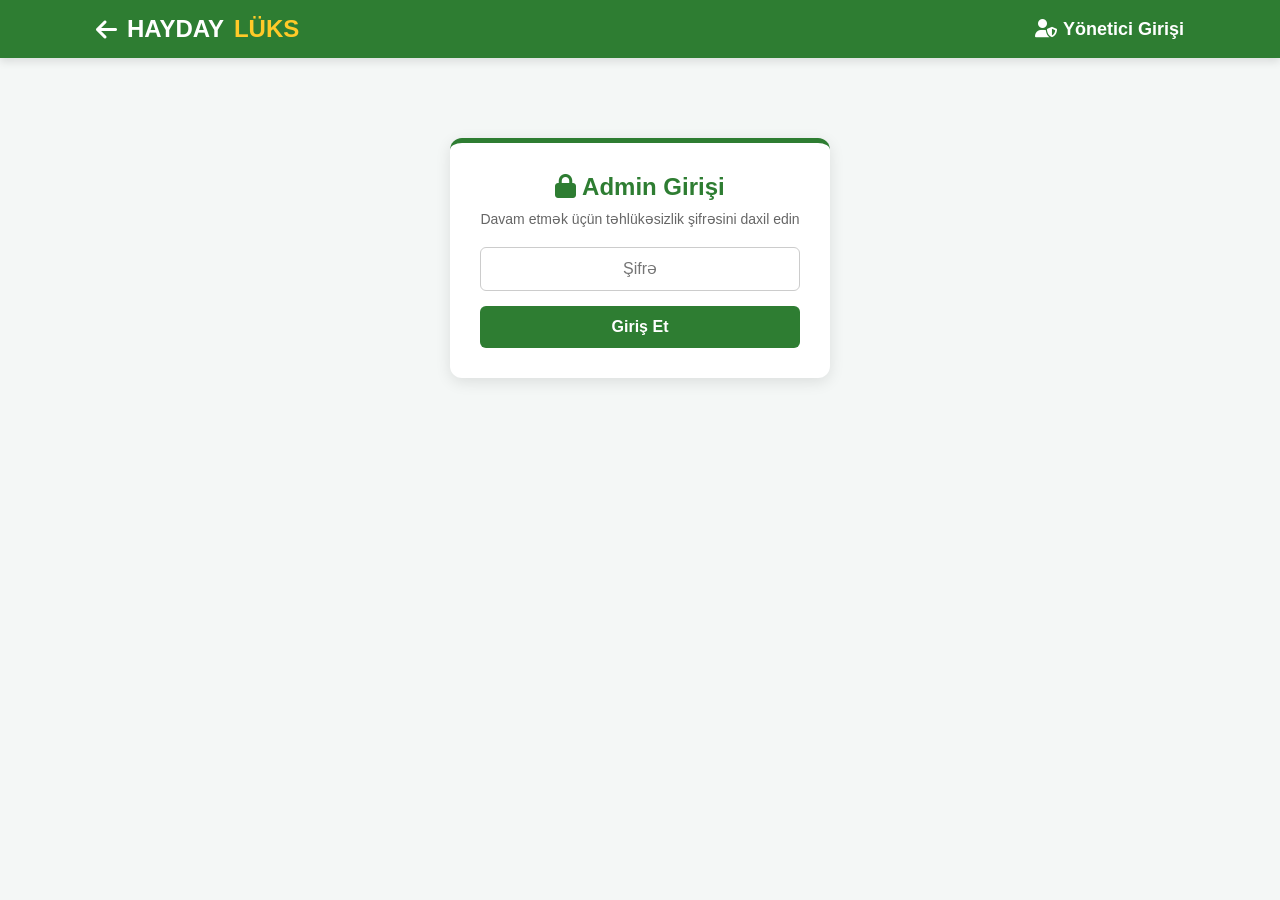
==== admin.html @ 166b3809 "Add files via upload" ====
<!DOCTYPE html>
<html lang="az">
<head>
    <meta charset="UTF-8">
    <meta name="viewport" content="width=device-width, initial-scale=1.0">
    <title>Admin Paneli - HAYDAYLÜKS</title>
    <link rel="stylesheet" href="https://cdnjs.cloudflare.com/ajax/libs/font-awesome/6.4.0/css/all.min.css">
    <link rel="stylesheet" href="style.css">
</head>
<body>

    <nav class="navbar">
        <div class="nav-container">
            <a href="index.html" class="logo"><i class="fas fa-arrow-left"></i> HAYDAY<span>LÜKS</span></a>
            <span style="font-weight: bold; font-size: 18px;"><i class="fas fa-user-shield"></i> Yönetici Girişi</span>
        </div>
    </nav>

    <div class="admin-login-container" id="admin-login-box">
        <div class="login-card">
            <h2><i class="fas fa-lock"></i> Admin Girişi</h2>
            <p>Davam etmək üçün təhlükəsizlik şifrəsini daxil edin</p>
            <input type="password" id="admin-pass-input" placeholder="Şifrə">
            <button id="admin-login-btn">Giriş Et</button>
        </div>
    </div>

    <main class="shop-container hidden" id="admin-main-panel">
        <div class="admin-page-layout">
            
            <section class="admin-form-section">
                <h3><i class="fas fa-plus-circle"></i> Yeni Məhsul Vitrini</h3>
                <form id="product-form">
                    <div class="form-group">
                        <label for="prod-name">Məhsulun Adı:</label>
                        <input type="text" id="prod-name" placeholder="Məs: Mişar (Saw) - 50 Ədəd" required>
                    </div>

                    <div class="form-group">
                        <label>Şəkil Əlavə Etmə Üsulu:</label>
                        <select id="image-source-select">
                            <option value="url">İnternet Linki (URL) ilə</option>
                            <option value="file">Qalereyadan / Fayldan Yüklə</option>
                        </select>
                    </div>

                    <div class="form-group" id="url-image-group">
                        <label for="prod-image-url">Məhsul Şəkli (URL Link):</label>
                        <input type="url" id="prod-image-url" placeholder="Şəklin internet linkini yapışdırın">
                    </div>

                    <div class="form-group hidden" id="file-image-group">
                        <label for="prod-image-file">Qalereyadan Şəkil Seç:</label>
                        <input type="file" id="prod-image-file" accept="image/*">
                    </div>

                    <div class="form-group">
                        <label for="prod-price">Satış Qiyməti (AZN):</label>
                        <input type="number" id="prod-price" step="0.01" placeholder="Məs: 4.50" required>
                    </div>
                    <div class="form-group">
                        <label for="prod-category">Kateqoriya:</label>
                        <select id="prod-category" required>
                            <option value="">Seçin...</option>
                            <option value="tools">Alətlər</option>
                            <option value="materials">Materiallar</option>
                            <option value="gold">Qızıl (Coin)</option>
                            <option value="urunler">Ürünlər</option>
                            <option value="depo">Depo</option>
                            <option value="oyunlar">Oyunlar</option>
                        </select>
                    </div>
                    <button type="submit" class="admin-btn">Vitrinə Burax</button>
                </form>
            </section>

            <section class="admin-products-section">
                <h3><i class="fas fa-edit"></i> Vitrindəki Məhsulları İdarə Et (Sil)</h3>
                <div class="products-grid" id="admin-products-container"></div>
            </section>

        </div>
    </main>

    <script src="script.js"></script>
</body>
</html>
---- style.css ----
/* Ümumi Sıfırlama */
* {
    margin: 0;
    padding: 0;
    box-sizing: border-box;
    font-family: 'Segoe UI', Tahoma, Geneva, Verdana, sans-serif;
    scroll-behavior: smooth; /* Əlaqə düyməsinə basanda səhifə yumşaq aşağı düşsün */
}

body {
    background-color: #f4f7f6;
    color: #333;
}

.hidden {
    display: none !important;
}

/* Navbar */
.navbar {
    background-color: #2e7d32;
    padding: 15px 0;
    color: white;
    position: sticky;
    top: 0;
    z-index: 1000;
    box-shadow: 0 4px 8px rgba(0,0,0,0.1);
}

.nav-container {
    width: 85%;
    margin: 0 auto;
    display: flex;
    justify-content: space-between;
    align-items: center;
}

.logo {
    color: #fff;
    font-size: 24px;
    font-weight: bold;
    text-decoration: none;
    display: flex;
    align-items: center;
    gap: 10px;
}

.logo span { color: #ffca28; }

.nav-icons {
    display: flex;
    align-items: center;
    gap: 25px;
}

.cart-icon {
    position: relative;
    font-size: 22px;
    color: white;
    text-decoration: none;
    cursor: pointer;
}

.cart-count {
    position: absolute;
    top: -10px;
    right: -12px;
    background: #e53935;
    color: white;
    font-size: 12px;
    padding: 2px 6px;
    border-radius: 50%;
    font-weight: bold;
}

/* 3 Xətt Hamburger */
.hamburger-menu {
    background: none;
    border: none;
    color: white;
    font-size: 24px;
    cursor: pointer;
    transition: color 0.2s;
}

.hamburger-menu:hover { color: #ffca28; }

/* Yan Menyu */
.side-menu {
    position: absolute;
    top: 100%;
    right: 7.5%;
    background: white;
    width: 200px;
    box-shadow: 0 4px 15px rgba(0,0,0,0.15);
    border-radius: 8px;
    overflow: hidden;
    display: none;
}

.side-menu.show { display: block; }
.side-menu ul { list-style: none; }
.side-menu ul li a {
    display: block;
    padding: 15px 20px;
    color: #333;
    text-decoration: none;
    font-weight: 500;
    transition: background 0.2s, color 0.2s;
    border-bottom: 1px solid #f0f0f0;
}
.side-menu ul li a i { margin-right: 8px; color: #2e7d32; }
.side-menu ul li a:hover, .side-menu ul li a.active {
    background-color: #e8f5e9;
    color: #2e7d32;
}

/* Kateqoriya Naviqasiyası */
.category-nav {
    display: flex;
    justify-content: center;
    gap: 12px;
    margin-bottom: 30px;
    flex-wrap: wrap;
}

.cat-btn {
    background-color: white;
    color: #2e7d32;
    border: 2px solid #2e7d32;
    padding: 8px 20px;
    font-size: 15px;
    font-weight: bold;
    border-radius: 25px;
    cursor: pointer;
    transition: all 0.3s ease;
}

.cat-btn:hover, .cat-btn.active {
    background-color: #2e7d32;
    color: white;
    box-shadow: 0 4px 10px rgba(46, 125, 50, 0.2);
}

/* Mağaza Vitrini */
.shop-container {
    width: 85%;
    margin: 40px auto;
}

.section-title {
    margin-bottom: 30px;
    color: #2e7d32;
    font-size: 24px;
}

.products-grid {
    display: grid;
    grid-template-columns: repeat(auto-fit, minmax(220px, 1fr));
    gap: 25px;
}

.product-card {
    background: white;
    border-radius: 12px;
    padding: 20px;
    text-align: center;
    box-shadow: 0 4px 12px rgba(0,0,0,0.05);
    border: 1px solid #e0e0e0;
    position: relative;
}

.category-badge {
    position: absolute;
    top: 12px;
    left: 12px;
    background: #e8f5e9;
    color: #2e7d32;
    padding: 4px 10px;
    font-size: 11px;
    border-radius: 20px;
    font-weight: bold;
}

.delete-prod-btn {
    position: absolute;
    top: 12px;
    right: 12px;
    background: none;
    border: none;
    color: #e53935;
    cursor: pointer;
    font-size: 18px;
}

.product-image img {
    max-width: 120px;
    height: 120px;
    object-fit: contain;
    margin: 15px 0;
}

.price {
    font-size: 22px;
    font-weight: bold;
    color: #e65100;
    margin-bottom: 15px;
}

.add-to-cart-btn {
    background: #ffb300;
    border: none;
    padding: 10px;
    width: 100%;
    border-radius: 20px;
    font-weight: bold;
    cursor: pointer;
}

.add-to-cart-btn:hover { background: #ffa000; }

/* Səbət Səhifəsi */
.cart-page-container {
    background: white;
    padding: 25px;
    border-radius: 12px;
    box-shadow: 0 4px 12px rgba(0,0,0,0.05);
    border: 1px solid #e0e0e0;
}

.cart-item {
    display: flex;
    justify-content: space-between;
    align-items: center;
    padding: 15px 0;
    border-bottom: 1px solid #f0f0f0;
}

.cart-item-info h4 { font-size: 16px; color: #333; }
.cart-item-info p { font-size: 14px; color: #666; margin-top: 4px; }
.remove-item-btn { background: none; border: none; color: #e53935; cursor: pointer; font-size: 18px; }
.cart-total-section { text-align: right; border-top: 2px solid #f0f0f0; padding-top: 20px; }
.cart-total-section h3 span { color: #e65100; font-size: 24px; }
.clear-cart-btn { background: #cfd8dc; color: #37474f; border: none; padding: 12px; border-radius: 6px; font-weight: bold; cursor: pointer; }
.checkout-btn { background: #4caf50; color: white; border: none; padding: 12px; border-radius: 6px; font-weight: bold; cursor: pointer; display: flex; align-items: center; gap: 8px; }
.checkout-btn:hover { background: #388e3c; }

/* Admin Giriş */
.admin-login-container {
    display: flex;
    justify-content: center;
    align-items: center;
    margin-top: 80px;
}

.login-card {
    background: white;
    padding: 30px;
    border-radius: 12px;
    box-shadow: 0 4px 15px rgba(0,0,0,0.1);
    text-align: center;
    max-width: 380px;
    width: 90%;
    border-top: 5px solid #2e7d32;
}

.login-card h2 { color: #2e7d32; margin-bottom: 10px; }
.login-card p { color: #666; font-size: 14px; margin-bottom: 20px; }
.login-card input { width: 100%; padding: 12px; margin-bottom: 15px; border: 1px solid #ccc; border-radius: 6px; font-size: 16px; outline: none; text-align: center; }
.login-card button { width: 100%; background: #2e7d32; color: white; border: none; padding: 12px; font-weight: bold; border-radius: 6px; cursor: pointer; font-size: 16px; }

/* Admin Panel Nizamı */
.admin-page-layout { display: grid; grid-template-columns: 1fr 2fr; gap: 30px; }
@media (max-width: 900px) { .admin-page-layout { grid-template-columns: 1fr; } }
.admin-form-section, .admin-products-section { background: white; padding: 25px; border-radius: 12px; box-shadow: 0 4px 12px rgba(0,0,0,0.05); border: 1px solid #e0e0e0; }
.admin-form-section h3, .admin-products-section h3 { color: #2e7d32; margin-bottom: 20px; border-bottom: 2px solid #f0f0f0; padding-bottom: 10px; }
.form-group { margin-bottom: 15px; display: flex; flex-direction: column; }
.form-group label { font-weight: 600; margin-bottom: 6px; font-size: 14px; }
.form-group input, .form-group select { padding: 10px; border: 1px solid #ccc; border-radius: 6px; font-size: 15px; outline: none; }
.admin-btn { background: #2e7d32; color: white; border: none; padding: 12px; width: 100%; border-radius: 6px; font-size: 16px; font-weight: bold; cursor: pointer; }

/* Əlaqə Paneli (Footer) */
.footer-contact {
    background-color: #1b5e20;
    color: white;
    padding: 40px 0;
    margin-top: 60px;
    text-align: center;
}
.footer-content { width: 85%; margin: 0 auto; max-width: 600px; }
.footer-content h3 { font-size: 22px; margin-bottom: 10px; color: #ffca28; }
.footer-content p { font-size: 14px; color: #e8f5e9; margin-bottom: 20px; }
.contact-links { display: flex; flex-direction: column; gap: 12px; align-items: center; }
.contact-item-link {
    display: flex;
    align-items: center;
    gap: 10px;
    background: rgba(255, 255, 255, 0.1);
    color: white;
    text-decoration: none;
    padding: 12px 25px;
    border-radius: 30px;
    font-weight: 600;
    width: 100%;
    max-width: 340px;
    justify-content: center;
    transition: background 0.3s;
}
.contact-item-link:hover { background: rgba(255, 255, 255, 0.2); color: #ffca28; }
.contact-item-link i { font-size: 18px; }
.copyright { margin-top: 30px; font-size: 12px !important; color: #a5d6a7 !important; }
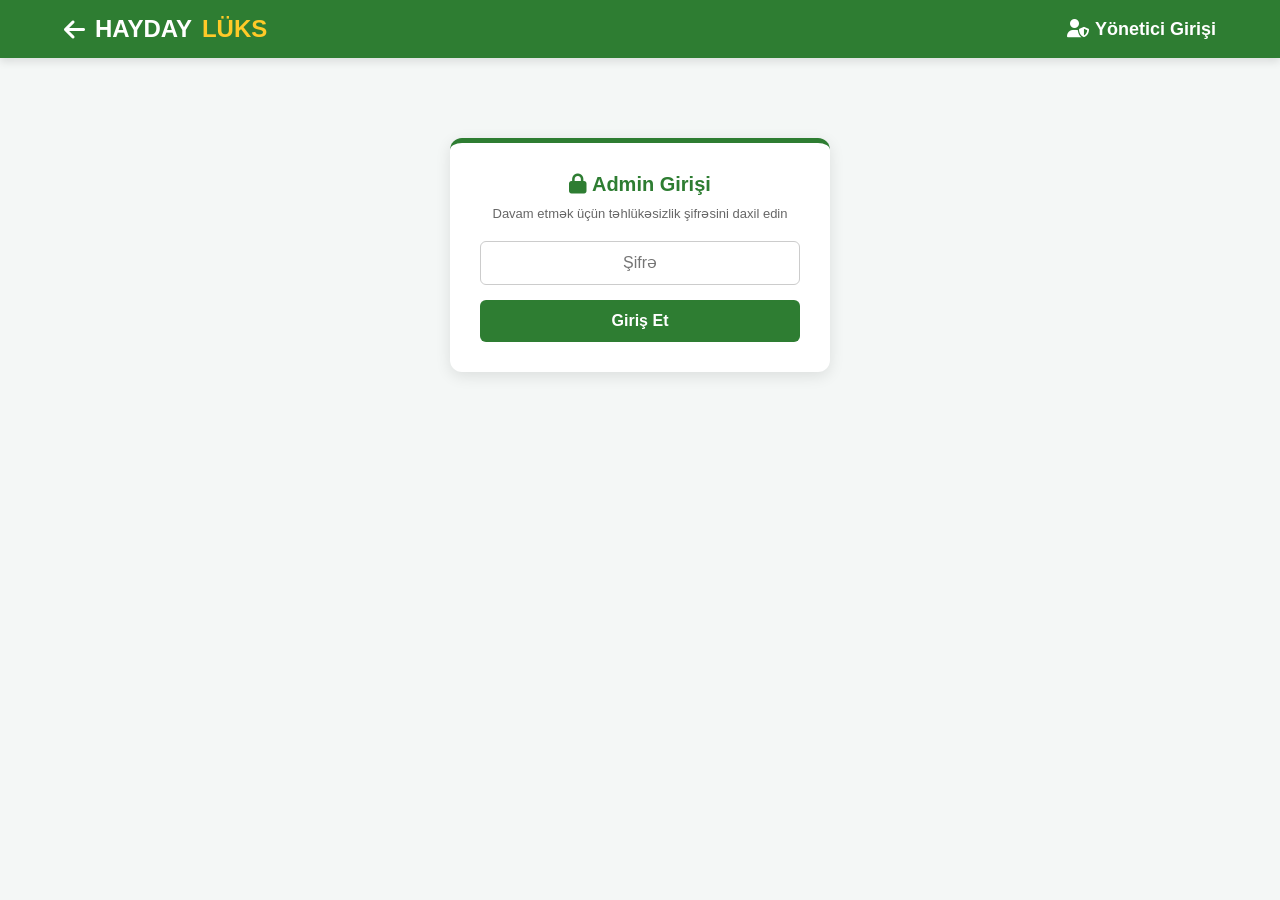
==== commit 60f4c5de: "admin.html" ====
--- a/admin.html
+++ b/admin.html
@@ -67,7 +67,7 @@
                             <option value="gold">Qızıl (Coin)</option>
                             <option value="urunler">Ürünlər</option>
                             <option value="depo">Depo</option>
-                            <option value="oyunlar">Oyunlar</option>
+                            <option value="oyunlar">Abone</option>
                         </select>
                     </div>
                     <button type="submit" class="admin-btn">Vitrinə Burax</button>
@@ -84,4 +84,4 @@
 
     <script src="script.js"></script>
 </body>
-</html>+</html>
--- a/style.css
+++ b/style.css
@@ -10,6 +10,7 @@
 body {
     background-color: #f4f7f6;
     color: #333;
+    overflow-x: hidden; /* Mobil cihazlarda sağa-sola lazımsız sürüşmələrin qarşısını alır */
 }
 
 .hidden {
@@ -28,7 +29,8 @@
 }
 
 .nav-container {
-    width: 85%;
+    width: 90%; /* Kiçik ekranlar üçün bir az genişləndirildi */
+    max-width: 1200px; /* Böyük ekranlarda çox dağılmaması üçün limit qoyuldu */
     margin: 0 auto;
     display: flex;
     justify-content: space-between;
@@ -37,7 +39,7 @@
 
 .logo {
     color: #fff;
-    font-size: 24px;
+    font-size: 22px; /* Mobildə daha yaxşı sığması üçün optimallaşdırıldı */
     font-weight: bold;
     text-decoration: none;
     display: flex;
@@ -45,12 +47,24 @@
     gap: 10px;
 }
 
+@media (min-width: 480px) {
+    .logo {
+        font-size: 24px;
+    }
+}
+
 .logo span { color: #ffca28; }
 
 .nav-icons {
     display: flex;
     align-items: center;
-    gap: 25px;
+    gap: 15px; /* Mobildə daha sıx, nizamlı dursun */
+}
+
+@media (min-width: 480px) {
+    .nav-icons {
+        gap: 25px;
+    }
 }
 
 .cart-icon {
@@ -89,13 +103,19 @@
 .side-menu {
     position: absolute;
     top: 100%;
-    right: 7.5%;
+    right: 5%; /* Nav-container uyğunlaşdırıldı */
     background: white;
     width: 200px;
     box-shadow: 0 4px 15px rgba(0,0,0,0.15);
     border-radius: 8px;
     overflow: hidden;
     display: none;
+}
+
+@media (min-width: 1200px) {
+    .side-menu {
+        right: calc((100% - 1200px) / 2 + 5%); /* Çox böyük ekranlarda düzgün mövqe üçün */
+    }
 }
 
 .side-menu.show { display: block; }
@@ -119,23 +139,36 @@
 .category-nav {
     display: flex;
     justify-content: center;
-    gap: 12px;
+    gap: 8px; /* Mobildə düymələr sıxışmasın */
     margin-bottom: 30px;
     flex-wrap: wrap;
+}
+
+@media (min-width: 480px) {
+    .category-nav {
+        gap: 12px;
+    }
 }
 
 .cat-btn {
     background-color: white;
     color: #2e7d32;
     border: 2px solid #2e7d32;
-    padding: 8px 20px;
-    font-size: 15px;
+    padding: 6px 16px; /* Mobildə daha rahat kliklənsin deyə klik sahəsi qorundu */
+    font-size: 14px;
     font-weight: bold;
     border-radius: 25px;
     cursor: pointer;
     transition: all 0.3s ease;
 }
 
+@media (min-width: 480px) {
+    .cat-btn {
+        padding: 8px 20px;
+        font-size: 15px;
+    }
+}
+
 .cat-btn:hover, .cat-btn.active {
     background-color: #2e7d32;
     color: white;
@@ -144,30 +177,63 @@
 
 /* Mağaza Vitrini */
 .shop-container {
-    width: 85%;
-    margin: 40px auto;
+    width: 90%;
+    max-width: 1200px;
+    margin: 30px auto;
+}
+
+@media (min-width: 768px) {
+    .shop-container {
+        margin: 40px auto;
+    }
 }
 
 .section-title {
-    margin-bottom: 30px;
+    margin-bottom: 20px;
     color: #2e7d32;
-    font-size: 24px;
+    font-size: 20px;
+    text-align: center; /* Mobildə daha nizamlı görünür */
+}
+
+@media (min-width: 768px) {
+    .section-title {
+        margin-bottom: 30px;
+        font-size: 24px;
+        text-align: left;
+    }
 }
 
 .products-grid {
     display: grid;
-    grid-template-columns: repeat(auto-fit, minmax(220px, 1fr));
-    gap: 25px;
+    /* Mobildə minimum 140px (yan-yana 2 kart yerləşə bilsin deyə), böyük ekranda 220px */
+    grid-template-columns: repeat(auto-fit, minmax(140px, 1fr)); 
+    gap: 15px;
+}
+
+@media (min-width: 480px) {
+    .products-grid {
+        grid-template-columns: repeat(auto-fit, minmax(220px, 1fr));
+        gap: 25px;
+    }
 }
 
 .product-card {
     background: white;
     border-radius: 12px;
-    padding: 20px;
+    padding: 12px; /* Mobildə daxili boşluq azaldıldı */
     text-align: center;
     box-shadow: 0 4px 12px rgba(0,0,0,0.05);
     border: 1px solid #e0e0e0;
     position: relative;
+    display: flex;
+    flex-direction: column;
+    justify-content: space-between;
+}
+
+@media (min-width: 480px) {
+    .product-card {
+        padding: 20px;
+    }
 }
 
 .category-badge {
@@ -177,7 +243,7 @@
     background: #e8f5e9;
     color: #2e7d32;
     padding: 4px 10px;
-    font-size: 11px;
+    font-size: 10px;
     border-radius: 20px;
     font-weight: bold;
 }
@@ -194,17 +260,31 @@
 }
 
 .product-image img {
-    max-width: 120px;
-    height: 120px;
+    width: 100%;
+    max-width: 100px;
+    height: 100px;
     object-fit: contain;
     margin: 15px 0;
 }
 
+@media (min-width: 480px) {
+    .product-image img {
+        max-width: 120px;
+        height: 120px;
+    }
+}
+
 .price {
-    font-size: 22px;
+    font-size: 18px;
     font-weight: bold;
     color: #e65100;
     margin-bottom: 15px;
+}
+
+@media (min-width: 480px) {
+    .price {
+        font-size: 22px;
+    }
 }
 
 .add-to-cart-btn {
@@ -215,6 +295,13 @@
     border-radius: 20px;
     font-weight: bold;
     cursor: pointer;
+    font-size: 13px;
+}
+
+@media (min-width: 480px) {
+    .add-to-cart-btn {
+        font-size: 14px;
+    }
 }
 
 .add-to-cart-btn:hover { background: #ffa000; }
@@ -222,10 +309,16 @@
 /* Səbət Səhifəsi */
 .cart-page-container {
     background: white;
-    padding: 25px;
+    padding: 15px;
     border-radius: 12px;
     box-shadow: 0 4px 12px rgba(0,0,0,0.05);
     border: 1px solid #e0e0e0;
+}
+
+@media (min-width: 768px) {
+    .cart-page-container {
+        padding: 25px;
+    }
 }
 
 .cart-item {
@@ -234,15 +327,49 @@
     align-items: center;
     padding: 15px 0;
     border-bottom: 1px solid #f0f0f0;
-}
-
-.cart-item-info h4 { font-size: 16px; color: #333; }
-.cart-item-info p { font-size: 14px; color: #666; margin-top: 4px; }
-.remove-item-btn { background: none; border: none; color: #e53935; cursor: pointer; font-size: 18px; }
-.cart-total-section { text-align: right; border-top: 2px solid #f0f0f0; padding-top: 20px; }
-.cart-total-section h3 span { color: #e65100; font-size: 24px; }
-.clear-cart-btn { background: #cfd8dc; color: #37474f; border: none; padding: 12px; border-radius: 6px; font-weight: bold; cursor: pointer; }
-.checkout-btn { background: #4caf50; color: white; border: none; padding: 12px; border-radius: 6px; font-weight: bold; cursor: pointer; display: flex; align-items: center; gap: 8px; }
+    gap: 10px;
+}
+
+.cart-item-info h4 { font-size: 14px; color: #333; }
+.cart-item-info p { font-size: 13px; color: #666; margin-top: 4px; }
+
+@media (min-width: 480px) {
+    .cart-item-info h4 { font-size: 16px; }
+    .cart-item-info p { font-size: 14px; }
+}
+
+.remove-item-btn { background: none; border: none; color: #e53935; cursor: pointer; font-size: 18px; flex-shrink: 0; }
+
+.cart-total-section { 
+    text-align: right; 
+    border-top: 2px solid #f0f0f0; 
+    padding-top: 20px; 
+}
+
+.cart-total-section h3 span { color: #e65100; font-size: 20px; }
+
+@media (min-width: 480px) {
+    .cart-total-section h3 span { font-size: 24px; }
+}
+
+/* Düymə qrupları mobildə alt-alta, böyük ekranda yan-yana olsun */
+.cart-buttons-group {
+    display: flex;
+    flex-direction: column;
+    gap: 10px;
+    margin-top: 15px;
+    align-items: stretch;
+}
+
+@media (min-width: 480px) {
+    .cart-buttons-group {
+        flex-direction: row;
+        justify-content: flex-end;
+    }
+}
+
+.clear-cart-btn { background: #cfd8dc; color: #37474f; border: none; padding: 12px; border-radius: 6px; font-weight: bold; cursor: pointer; text-align: center; }
+.checkout-btn { background: #4caf50; color: white; border: none; padding: 12px; border-radius: 6px; font-weight: bold; cursor: pointer; display: flex; align-items: center; justify-content: center; gap: 8px; }
 .checkout-btn:hover { background: #388e3c; }
 
 /* Admin Giriş */
@@ -250,47 +377,68 @@
     display: flex;
     justify-content: center;
     align-items: center;
-    margin-top: 80px;
+    margin-top: 40px;
+    padding: 0 15px;
+}
+
+@media (min-width: 768px) {
+    .admin-login-container {
+        margin-top: 80px;
+    }
 }
 
 .login-card {
     background: white;
-    padding: 30px;
+    padding: 20px;
     border-radius: 12px;
     box-shadow: 0 4px 15px rgba(0,0,0,0.1);
     text-align: center;
     max-width: 380px;
-    width: 90%;
+    width: 100%;
     border-top: 5px solid #2e7d32;
 }
 
-.login-card h2 { color: #2e7d32; margin-bottom: 10px; }
-.login-card p { color: #666; font-size: 14px; margin-bottom: 20px; }
+@media (min-width: 480px) {
+    .login-card {
+        padding: 30px;
+    }
+}
+
+.login-card h2 { color: #2e7d32; margin-bottom: 10px; font-size: 20px; }
+.login-card p { color: #666; font-size: 13px; margin-bottom: 20px; }
 .login-card input { width: 100%; padding: 12px; margin-bottom: 15px; border: 1px solid #ccc; border-radius: 6px; font-size: 16px; outline: none; text-align: center; }
 .login-card button { width: 100%; background: #2e7d32; color: white; border: none; padding: 12px; font-weight: bold; border-radius: 6px; cursor: pointer; font-size: 16px; }
 
 /* Admin Panel Nizamı */
-.admin-page-layout { display: grid; grid-template-columns: 1fr 2fr; gap: 30px; }
-@media (max-width: 900px) { .admin-page-layout { grid-template-columns: 1fr; } }
-.admin-form-section, .admin-products-section { background: white; padding: 25px; border-radius: 12px; box-shadow: 0 4px 12px rgba(0,0,0,0.05); border: 1px solid #e0e0e0; }
-.admin-form-section h3, .admin-products-section h3 { color: #2e7d32; margin-bottom: 20px; border-bottom: 2px solid #f0f0f0; padding-bottom: 10px; }
+.admin-page-layout { display: grid; grid-template-columns: 1fr; gap: 20px; }
+@media (min-width: 900px) { .admin-page-layout { grid-template-columns: 1fr 2fr; gap: 30px; } }
+.admin-form-section, .admin-products-section { background: white; padding: 20px; border-radius: 12px; box-shadow: 0 4px 12px rgba(0,0,0,0.05); border: 1px solid #e0e0e0; }
+@media (min-width: 480px) { .admin-form-section, .admin-products-section { padding: 25px; } }
+.admin-form-section h3, .admin-products-section h3 { color: #2e7d32; margin-bottom: 20px; border-bottom: 2px solid #f0f0f0; padding-bottom: 10px; font-size: 18px; }
 .form-group { margin-bottom: 15px; display: flex; flex-direction: column; }
 .form-group label { font-weight: 600; margin-bottom: 6px; font-size: 14px; }
-.form-group input, .form-group select { padding: 10px; border: 1px solid #ccc; border-radius: 6px; font-size: 15px; outline: none; }
+.form-group input, .form-group select { padding: 10px; border: 1px solid #ccc; border-radius: 6px; font-size: 15px; outline: none; width: 100%; }
 .admin-btn { background: #2e7d32; color: white; border: none; padding: 12px; width: 100%; border-radius: 6px; font-size: 16px; font-weight: bold; cursor: pointer; }
 
 /* Əlaqə Paneli (Footer) */
 .footer-contact {
     background-color: #1b5e20;
     color: white;
-    padding: 40px 0;
-    margin-top: 60px;
+    padding: 30px 15px; /* Mobildə kənarlardan sıxışmasın */
+    margin-top: 40px;
     text-align: center;
 }
-.footer-content { width: 85%; margin: 0 auto; max-width: 600px; }
-.footer-content h3 { font-size: 22px; margin-bottom: 10px; color: #ffca28; }
+@media (min-width: 768px) {
+    .footer-contact {
+        padding: 40px 0;
+        margin-top: 60px;
+    }
+}
+.footer-content { width: 100%; margin: 0 auto; max-width: 600px; }
+.footer-content h3 { font-size: 20px; margin-bottom: 10px; color: #ffca28; }
+@media (min-width: 480px) { .footer-content h3 { font-size: 22px; } }
 .footer-content p { font-size: 14px; color: #e8f5e9; margin-bottom: 20px; }
-.contact-links { display: flex; flex-direction: column; gap: 12px; align-items: center; }
+.contact-links { display: flex; flex-direction: column; gap: 12px; align-items: center; width: 100%; }
 .contact-item-link {
     display: flex;
     align-items: center;
@@ -298,14 +446,75 @@
     background: rgba(255, 255, 255, 0.1);
     color: white;
     text-decoration: none;
-    padding: 12px 25px;
+    padding: 12px 20px;
     border-radius: 30px;
     font-weight: 600;
     width: 100%;
     max-width: 340px;
     justify-content: center;
     transition: background 0.3s;
+    font-size: 14px; /* Mobildə uzun linklər daşmasın */
+}
+@media (min-width: 480px) {
+    .contact-item-link {
+        padding: 12px 25px;
+        font-size: 16px;
+    }
 }
 .contact-item-link:hover { background: rgba(255, 255, 255, 0.2); color: #ffca28; }
+
+
+/* =======================================================
+   🎮 HAYDAYLÜKS - CİHAZLARA GÖRƏ MƏHSUL DÜZÜLÜŞÜ (RESPONSIVE)
+   ======================================================= */
+
+/* 💻 KOMPÜTERLƏR ÜÇÜN (Standart olaraq yan-yana 4 məhsul) */
+#products-container {
+    display: grid !important;
+    grid-template-columns: repeat(4, 1fr) !important;
+    gap: 20px !important;
+    padding: 20px !important;
+    width: 100% !important;
+    max-width: 1200px !important;
+    margin: 0 auto !important;
+}
+
+/* 📋 PLANŞETLƏR ÜÇÜN (Ekran 992px və daha kiçik olduqda: yan-yana 3 məhsul) */
+@media (max-width: 992px) {
+    #products-container {
+        grid-template-columns: repeat(3, 1fr) !important;
+        gap: 15px !important;
+        padding: 15px !important;
+    }
+}
+
+/* 📱 TELEFONLAR ÜÇÜN (Ekran 768px və daha kiçik olduqda: yan-yana 2 məhsul) */
+@media (max-width: 768px) {
+    #products-container {
+        grid-template-columns: repeat(2, 1fr) !important;
+        gap: 10px !important; /* Telefonda kartlar sıxışmasın deyə aralarındakı boşluğu azaldırıq */
+        padding: 10px !important;
+    }
+
+    /* Məhsul şəkillərinin telefonda daşmaması və səliqəli görünməsi üçün */
+    .product-image img {
+        max-width: 100% !important;
+        height: 110px !important; /* Şəklin hündürlüyünü telefona uyğunlaşdırırıq */
+        object-fit: contain !important;
+    }
+
+    /* Yazıların ölçüsünü telefonda bir az optimallaşdırırıq */
+    .product-info h3 {
+        font-size: 14px !important;
+    }
+    .product-info .price {
+        font-size: 14px !important;
+    }
+    .add-to-cart-btn {
+        font-size: 13px !important;
+        padding: 8px 5px !important;
+    }
+}
+
 .contact-item-link i { font-size: 18px; }
-.copyright { margin-top: 30px; font-size: 12px !important; color: #a5d6a7 !important; }+.copyright { margin-top: 30px; font-size: 12px !important; color: #a5d6a7 !important; }
